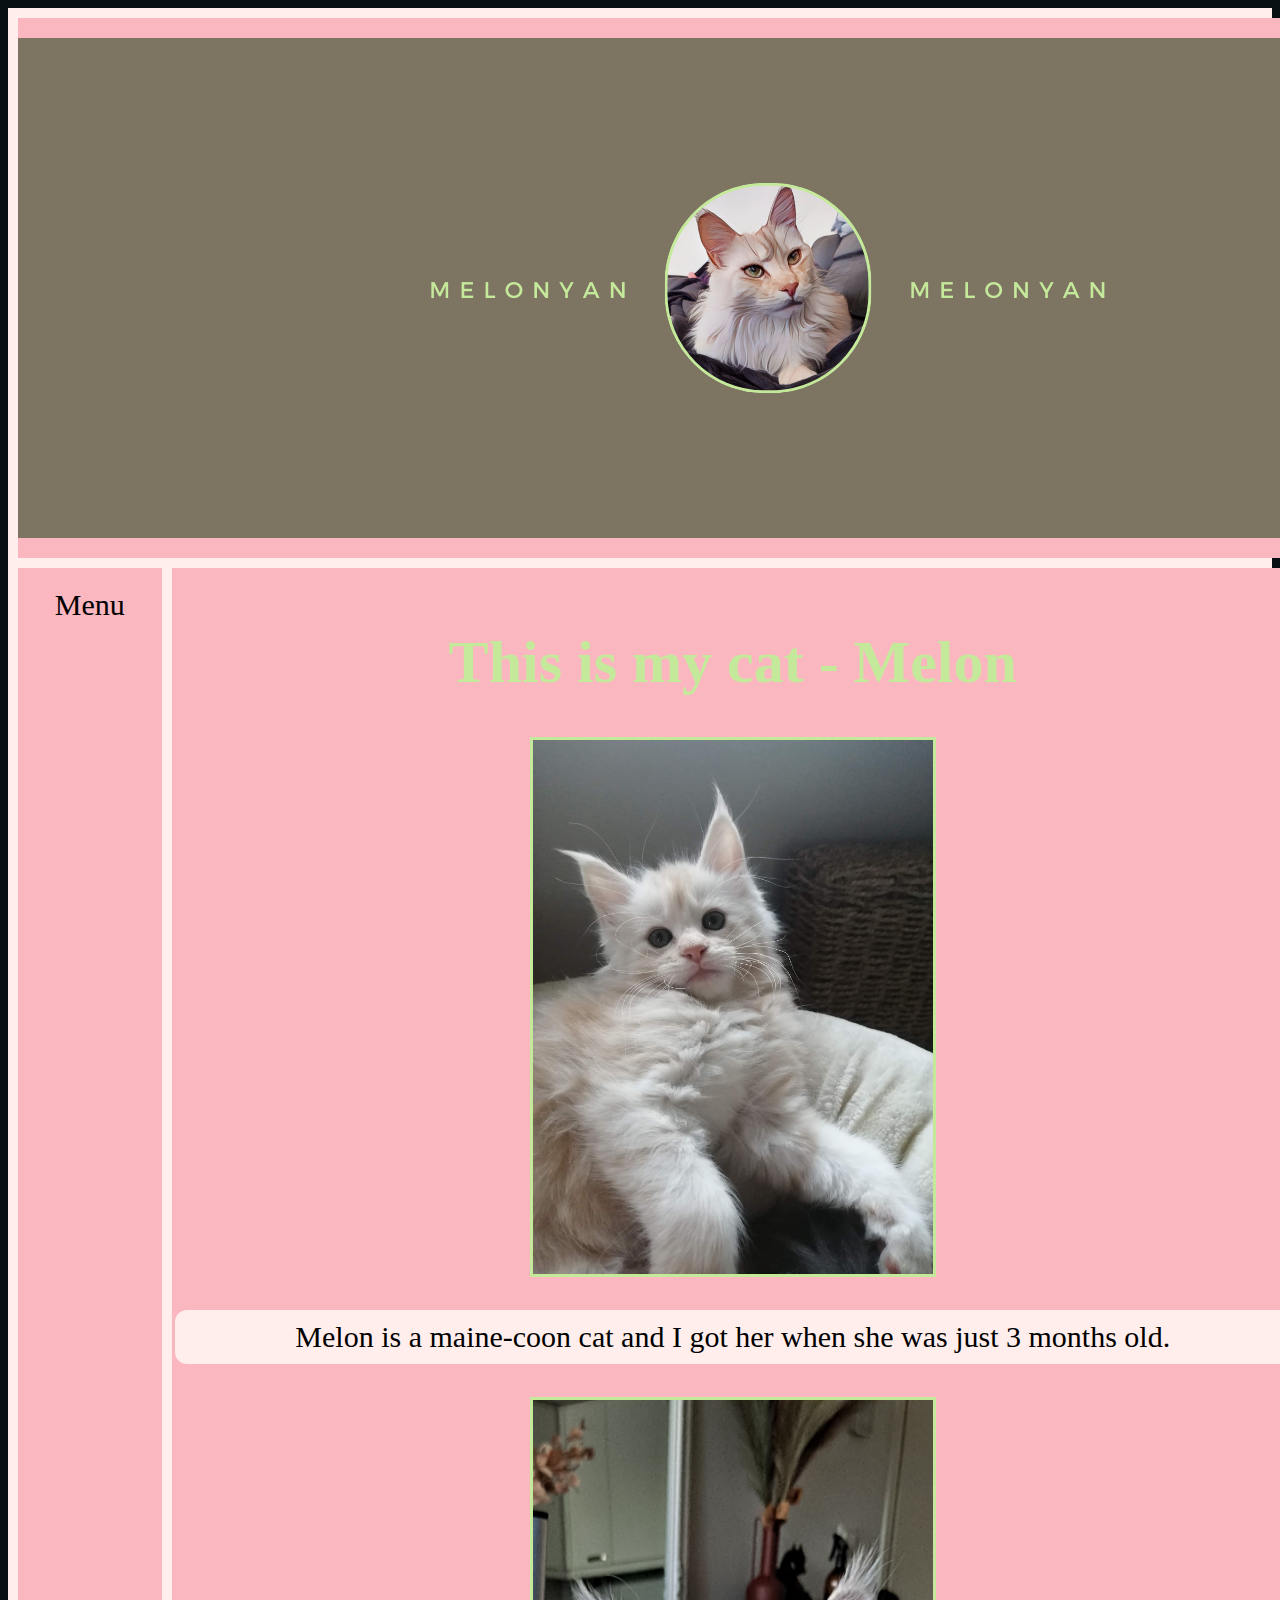
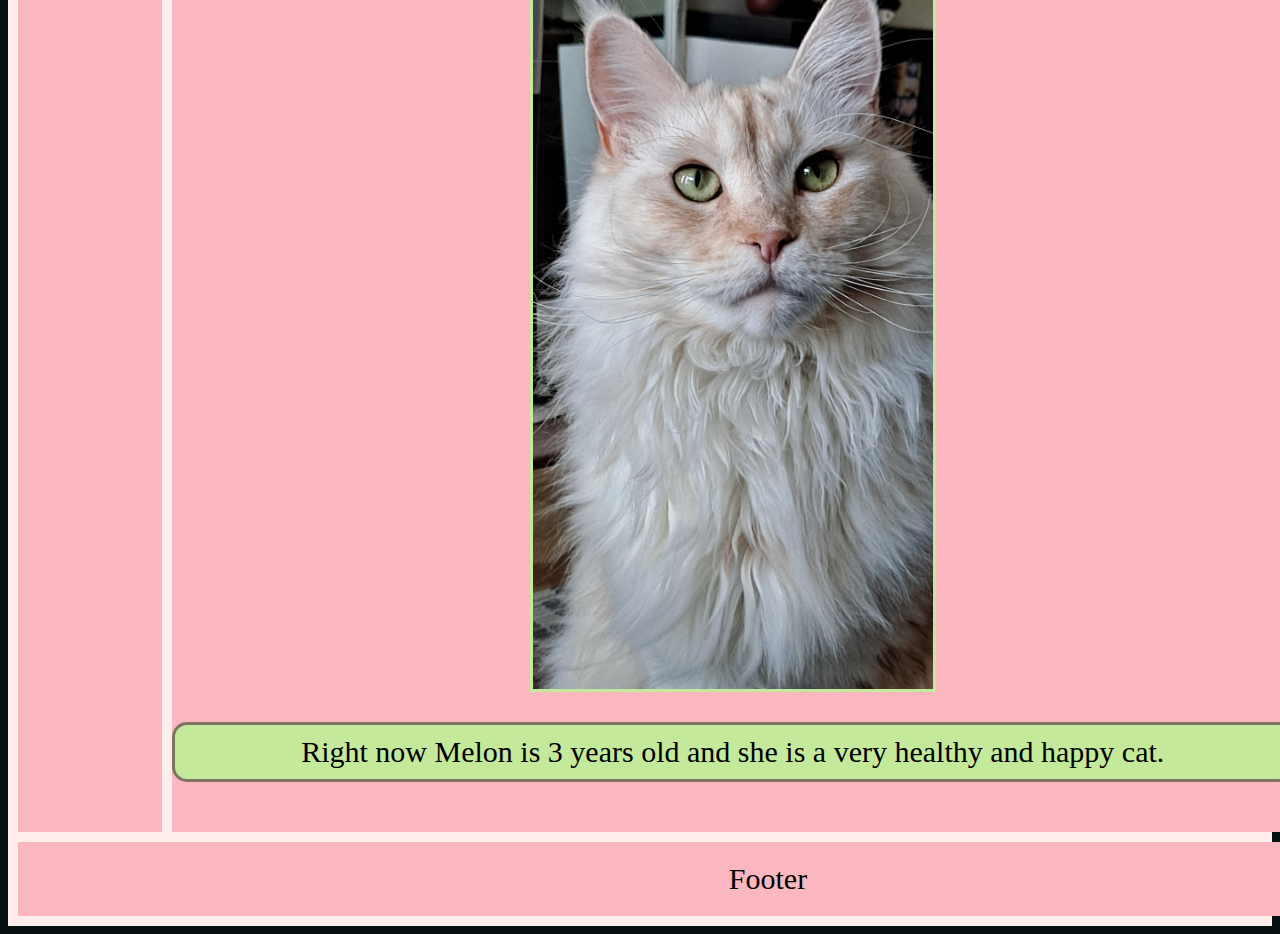
==== index.html @ b27b5853 "Update index.html" ====
<html>
  <head>
    <title>Homepage</title>
    <link rel="stylesheet" href="style.css">
  </head>

  <body>
<div class="grid-container">
  
  <div class="item1">
    <img class="header" src="melonyan header.png" alt="a brown header with title and picture">
  </div>
  
  <div class="item2">Menu</div>
  
  <div class="item3">
      <h1>This is my cat - Melon</h1>
    <img class="mainbodyimg" src="melon1.jpeg" alt="a picture of a white maine coon kitten">
    <p class="firstp">Melon is a maine-coon cat and I got her when she was just 3 months old.</p>
    <img class="mainbodyimg" src="melon2.jpg" alt="a picture of a white maine coon cat">
    <p class="secondp">Right now Melon is 3 years old and she is a very healthy and happy cat.</p>
  </div>  
  
  <div class="item4">Right</div>
  
  <div class="item5">Footer</div>
  
</div>
  </body>
</html>
---- style.css ----
body {
  background-color: #071013;
}

h1 {
  color: #c5e99b;
}

.mainbodyimg {
width: 400px;
border-style: solid;
border-color: #c5e99b;
border-margin: 15px;
}

.firstp {
background-color: #ffeeeb;
border-style: solid;
border-color: #fbb7c0;
border-radius: 15px;
padding: 10px;
}

.secondp {
background-color: #c5e99b;
border-style: solid;
border-color: #7d7461;
border-radius: 15px;
padding: 10px;
}

.item1 { grid-area: header; }
.item2 { grid-area: menu; }
.item3 { grid-area: main; }
.item4 { grid-area: right; }
.item5 { grid-area: footer; }

.grid-container {
  display: grid;
  grid-template-areas:
    'header header header header header header'
    'menu main main main right right'
    'footer footer footer footer footer footer';
  gap: 10px;
  background-color: #FFEEEB;
  padding: 10px;
}

.grid-container > div {
  background-color: #fbb7c0;
  text-align: center;
  padding: 20px 0;
  font-size: 30px;
}
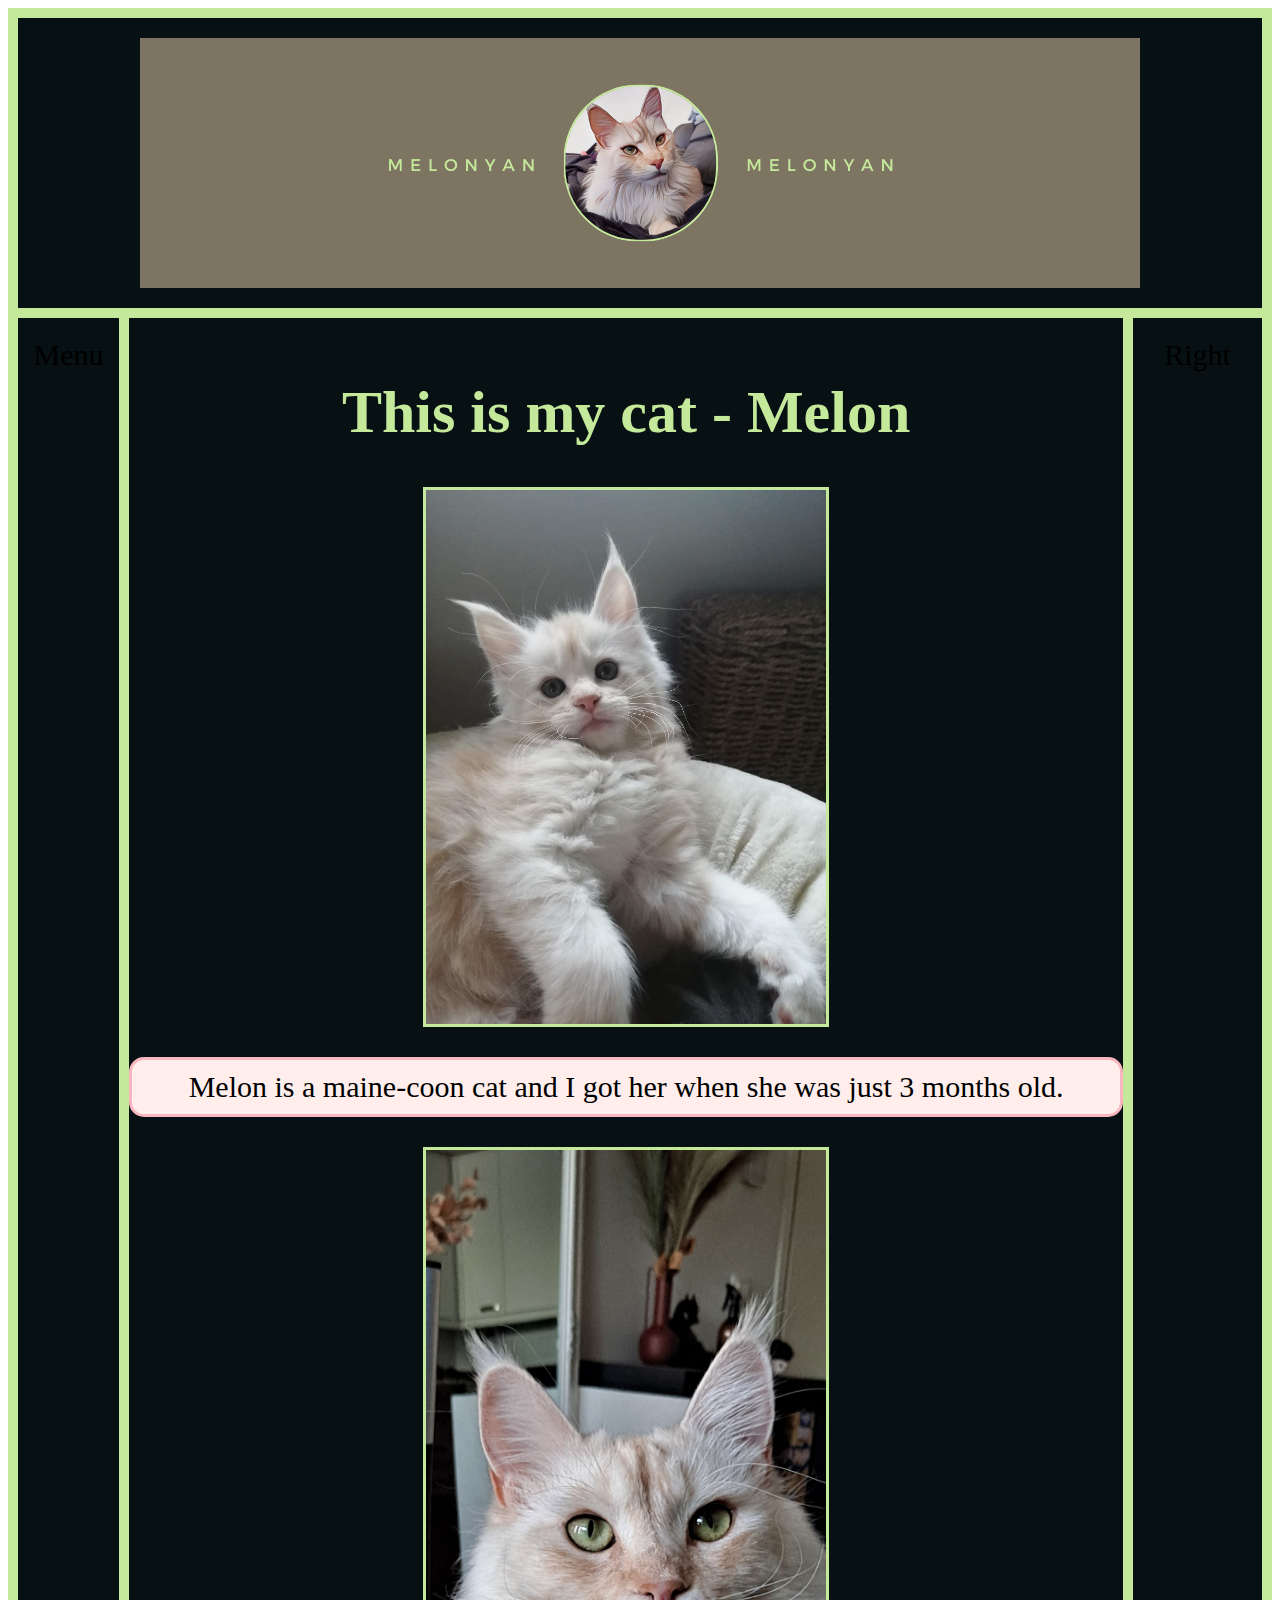
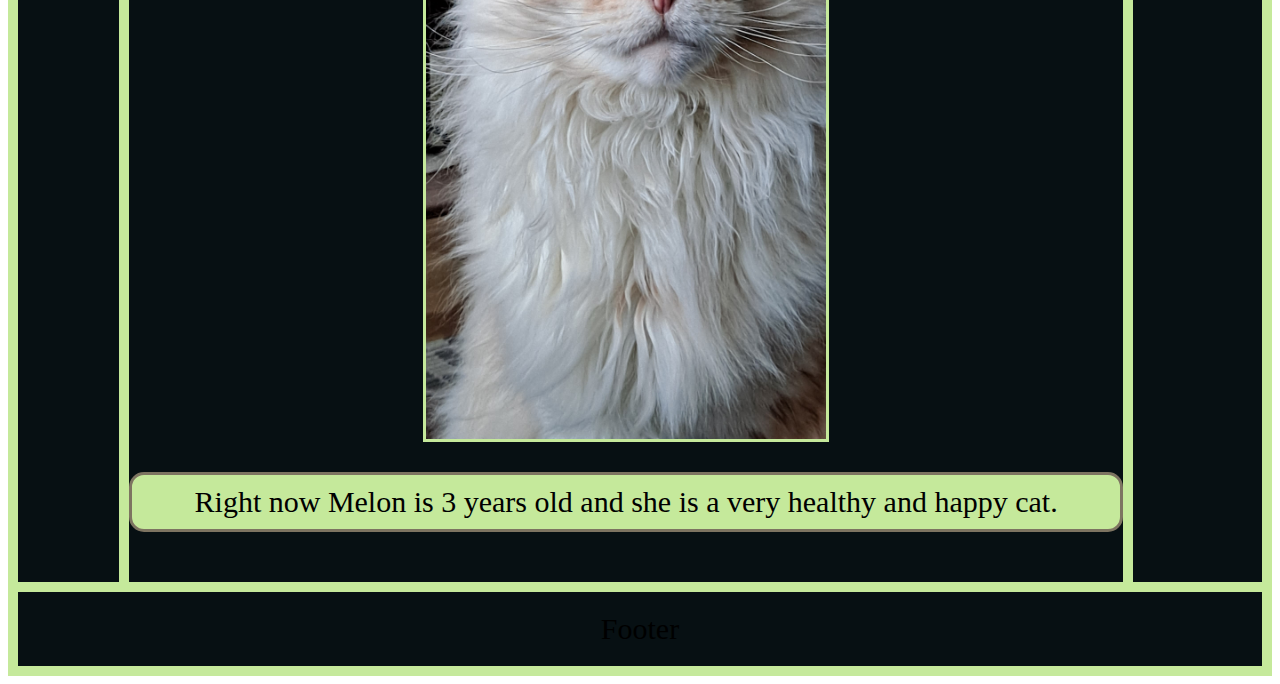
==== commit a404bd38: "Update index.html" ====
--- a/index.html
+++ b/index.html
@@ -8,7 +8,7 @@
 <div class="grid-container">
   
   <div class="item1">
-    <img class="header" src="melonyan header.png" alt="a brown header with title and picture">
+    <img class="header" src="header2.png" alt="a brown header with title and picture">
   </div>
   
   <div class="item2">Menu</div>
--- a/style.css
+++ b/style.css
@@ -1,6 +1,3 @@
-body {
-  background-color: #071013;
-}
 
 h1 {
   color: #c5e99b;
@@ -42,12 +39,12 @@
     'menu main main main right right'
     'footer footer footer footer footer footer';
   gap: 10px;
-  background-color: #FFEEEB;
+  background-color: #c5e99b;
   padding: 10px;
 }
 
 .grid-container > div {
-  background-color: #fbb7c0;
+  background-color: #071013;
   text-align: center;
   padding: 20px 0;
   font-size: 30px;
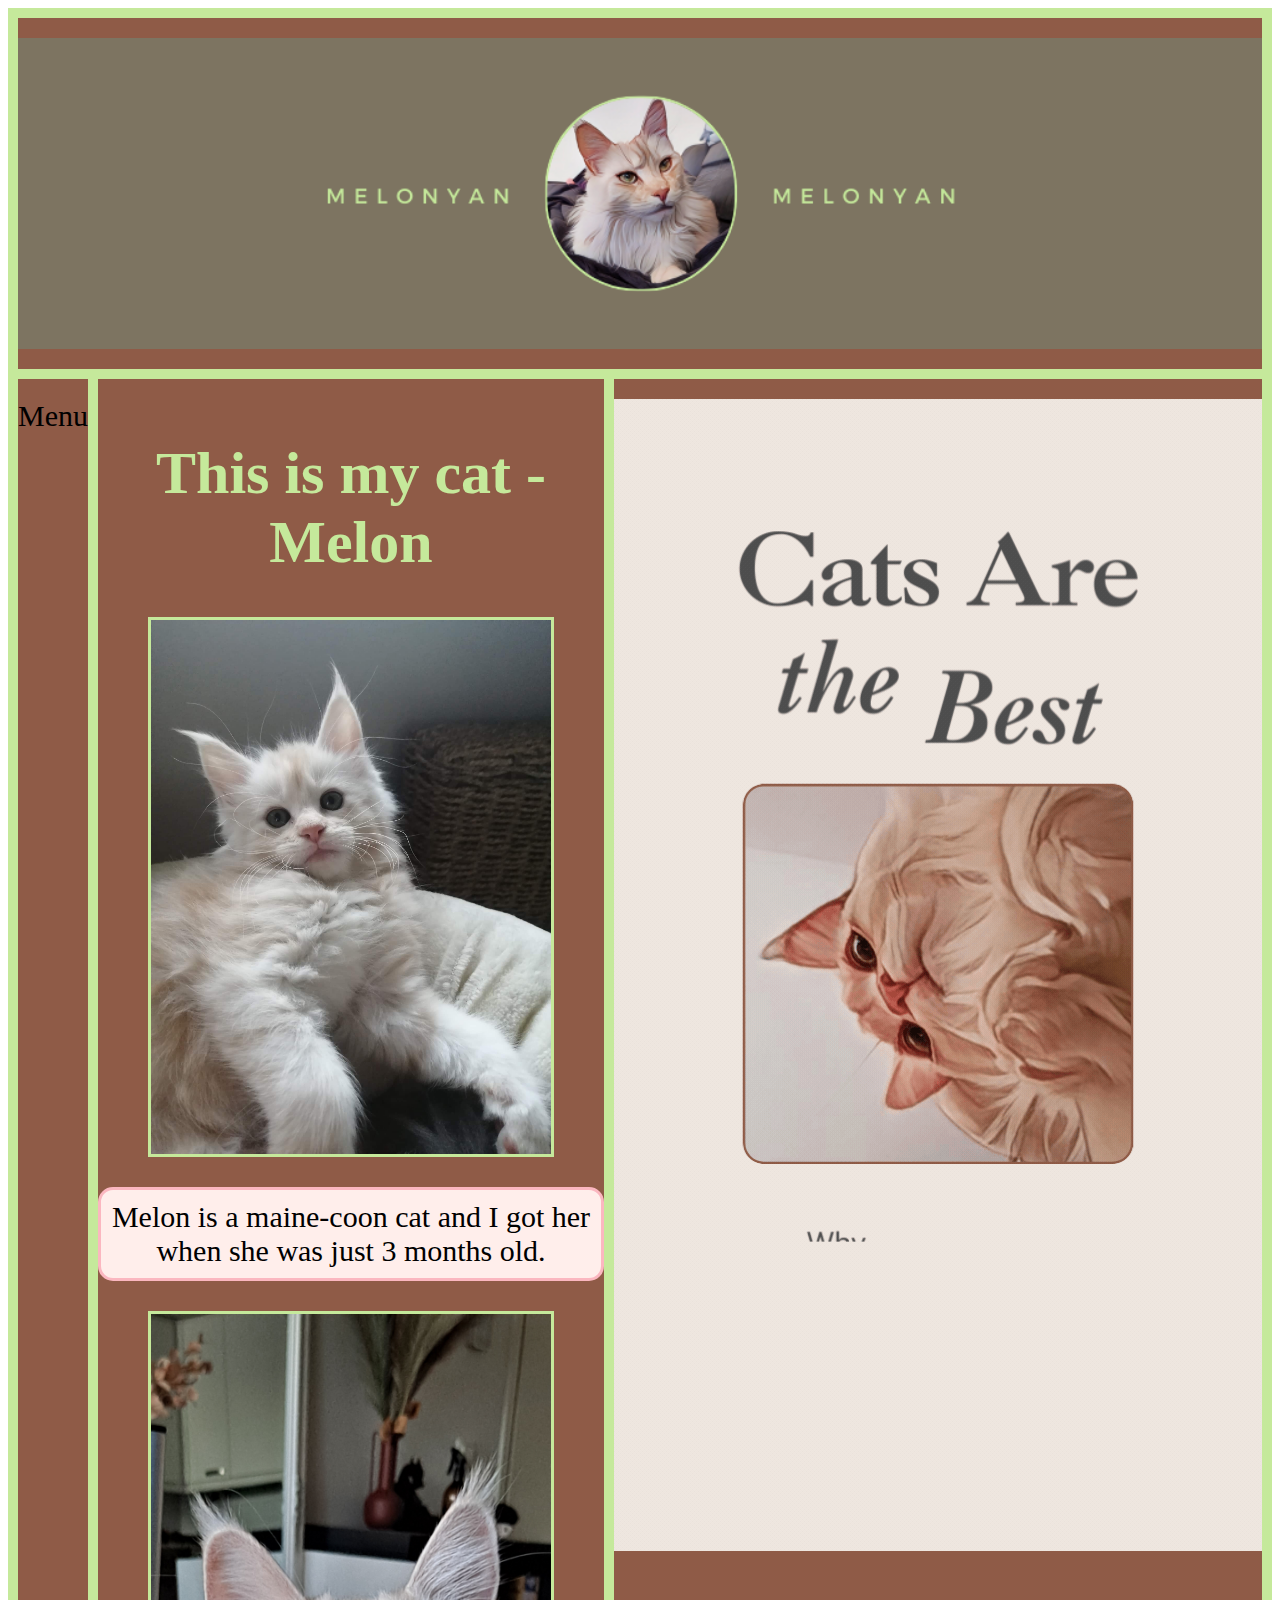
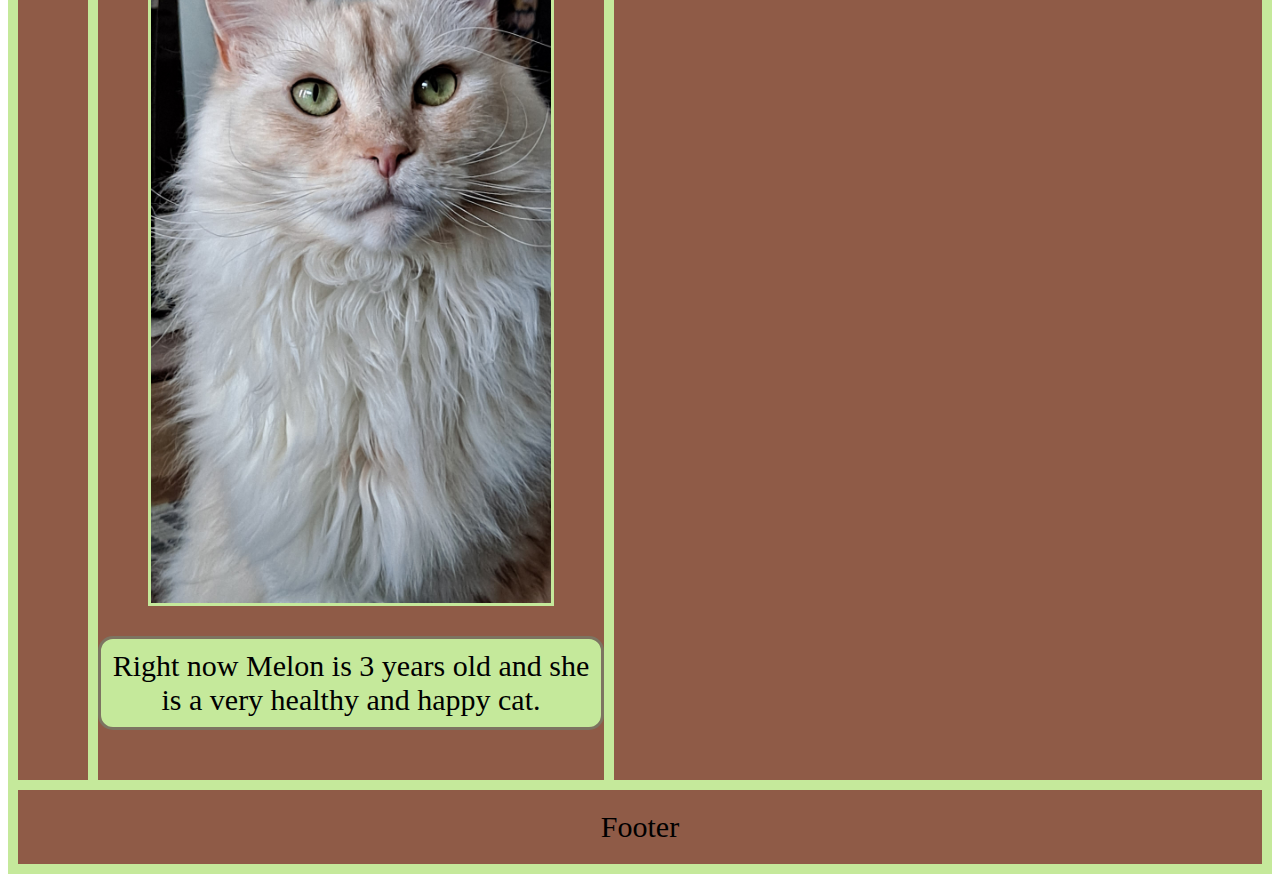
==== commit b2af1b93: "Update index.html" ====
--- a/index.html
+++ b/index.html
@@ -21,7 +21,9 @@
     <p class="secondp">Right now Melon is 3 years old and she is a very healthy and happy cat.</p>
   </div>  
   
-  <div class="item4">Right</div>
+  <div class="item4">
+    <img src="cat_github_ad1.gif" alt="an ad promoting cats">
+  </div>
   
   <div class="item5">Footer</div>
   
--- a/style.css
+++ b/style.css
@@ -1,6 +1,11 @@
 
 h1 {
   color: #c5e99b;
+}
+
+.header {
+  width: 100%;
+  height: auto;
 }
 
 .mainbodyimg {
@@ -44,7 +49,7 @@
 }
 
 .grid-container > div {
-  background-color: #071013;
+  background-color: #8f5b47;
   text-align: center;
   padding: 20px 0;
   font-size: 30px;
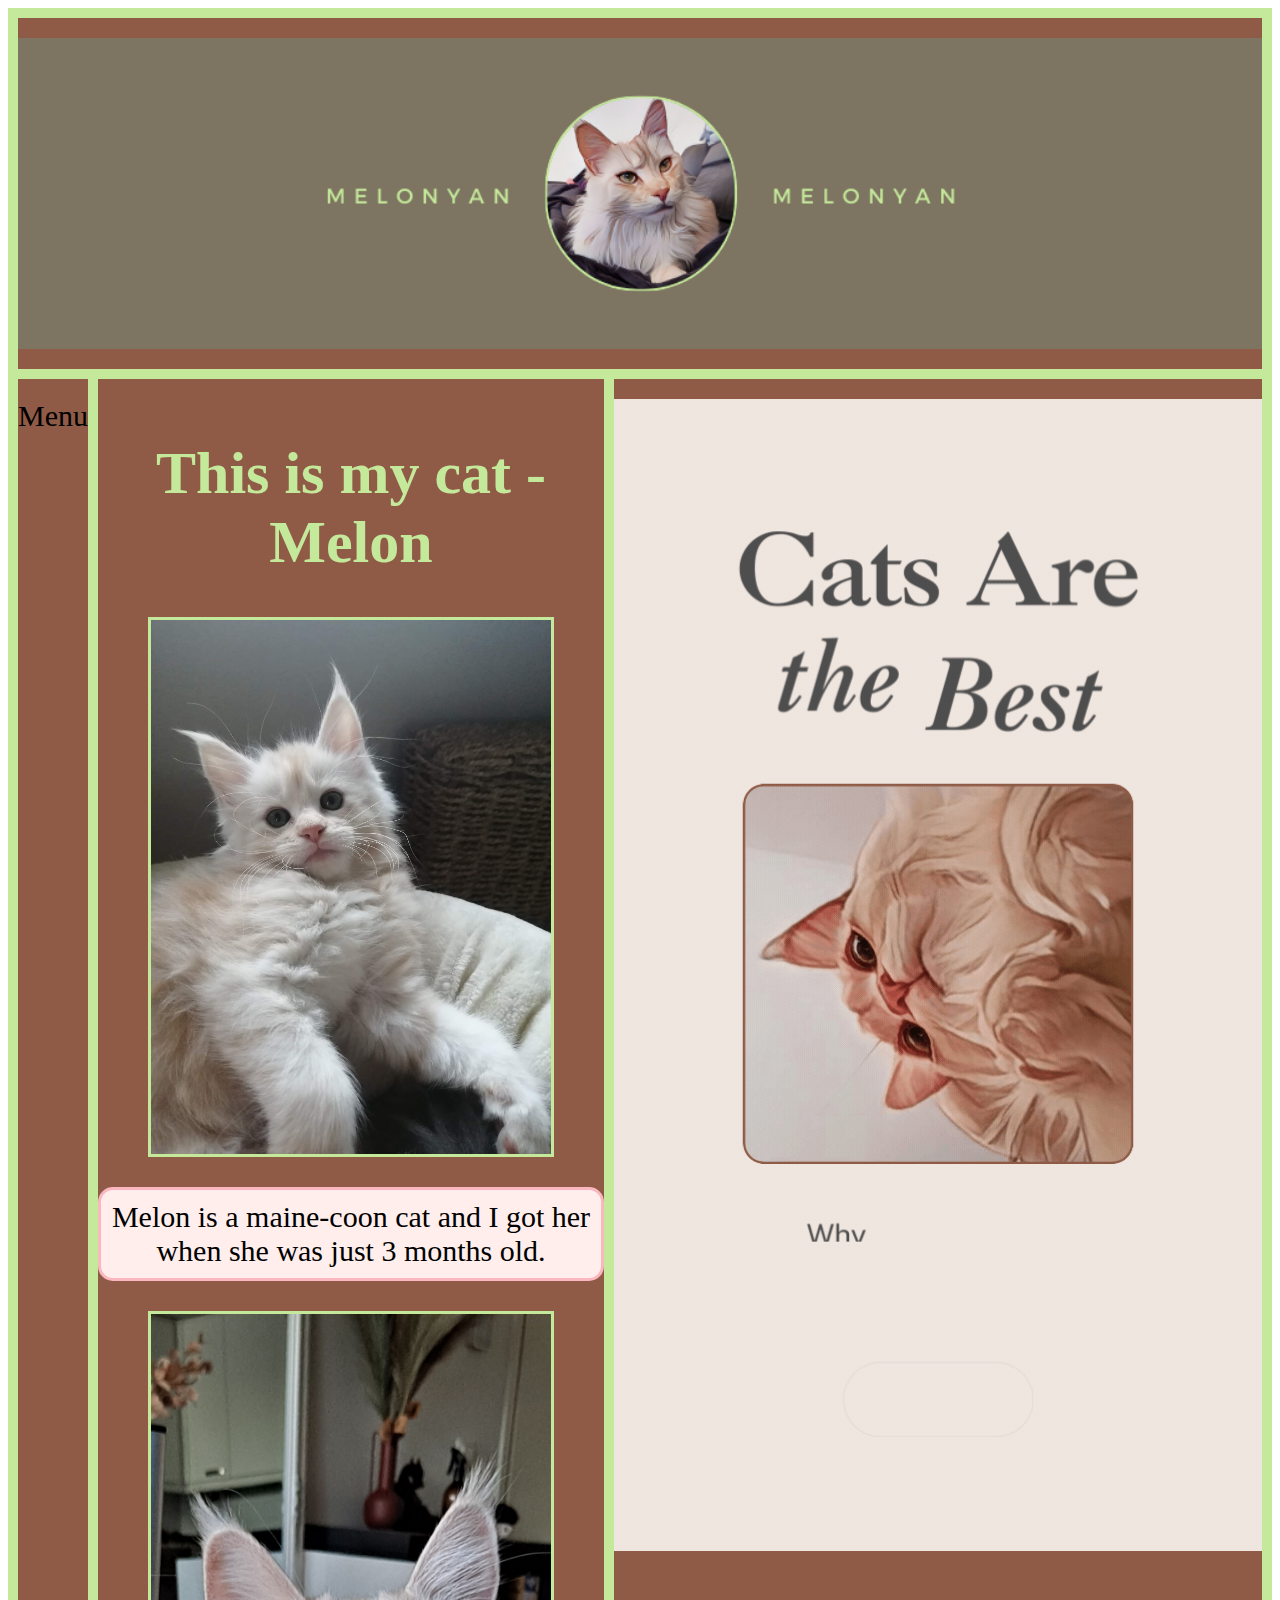
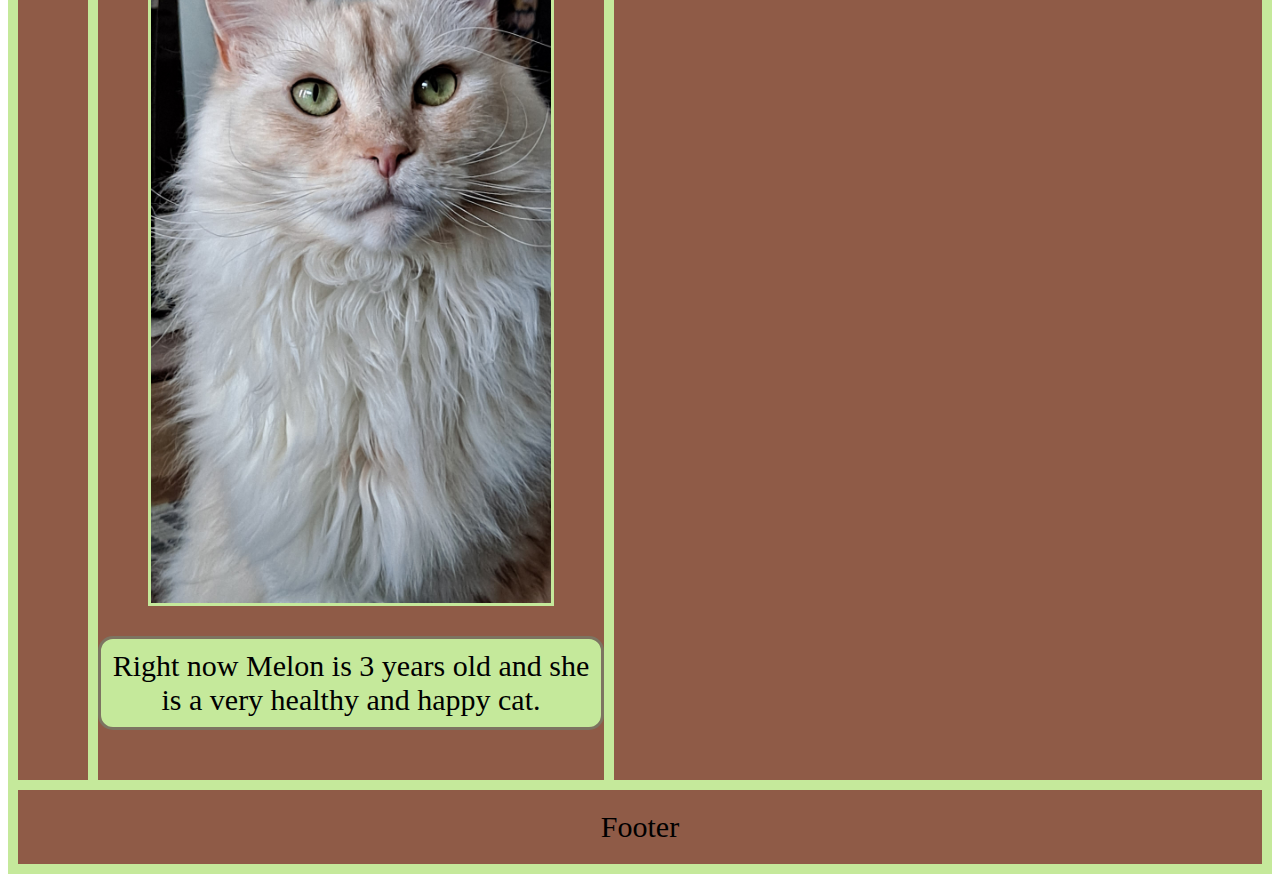
==== commit 7475087b: "Update index.html" ====
--- a/index.html
+++ b/index.html
@@ -22,7 +22,7 @@
   </div>  
   
   <div class="item4">
-    <img src="cat_github_ad1.gif" alt="an ad promoting cats">
+    <img class="sideads" src="cat_github_ad1.gif" alt="an ad promoting cats">
   </div>
   
   <div class="item5">Footer</div>
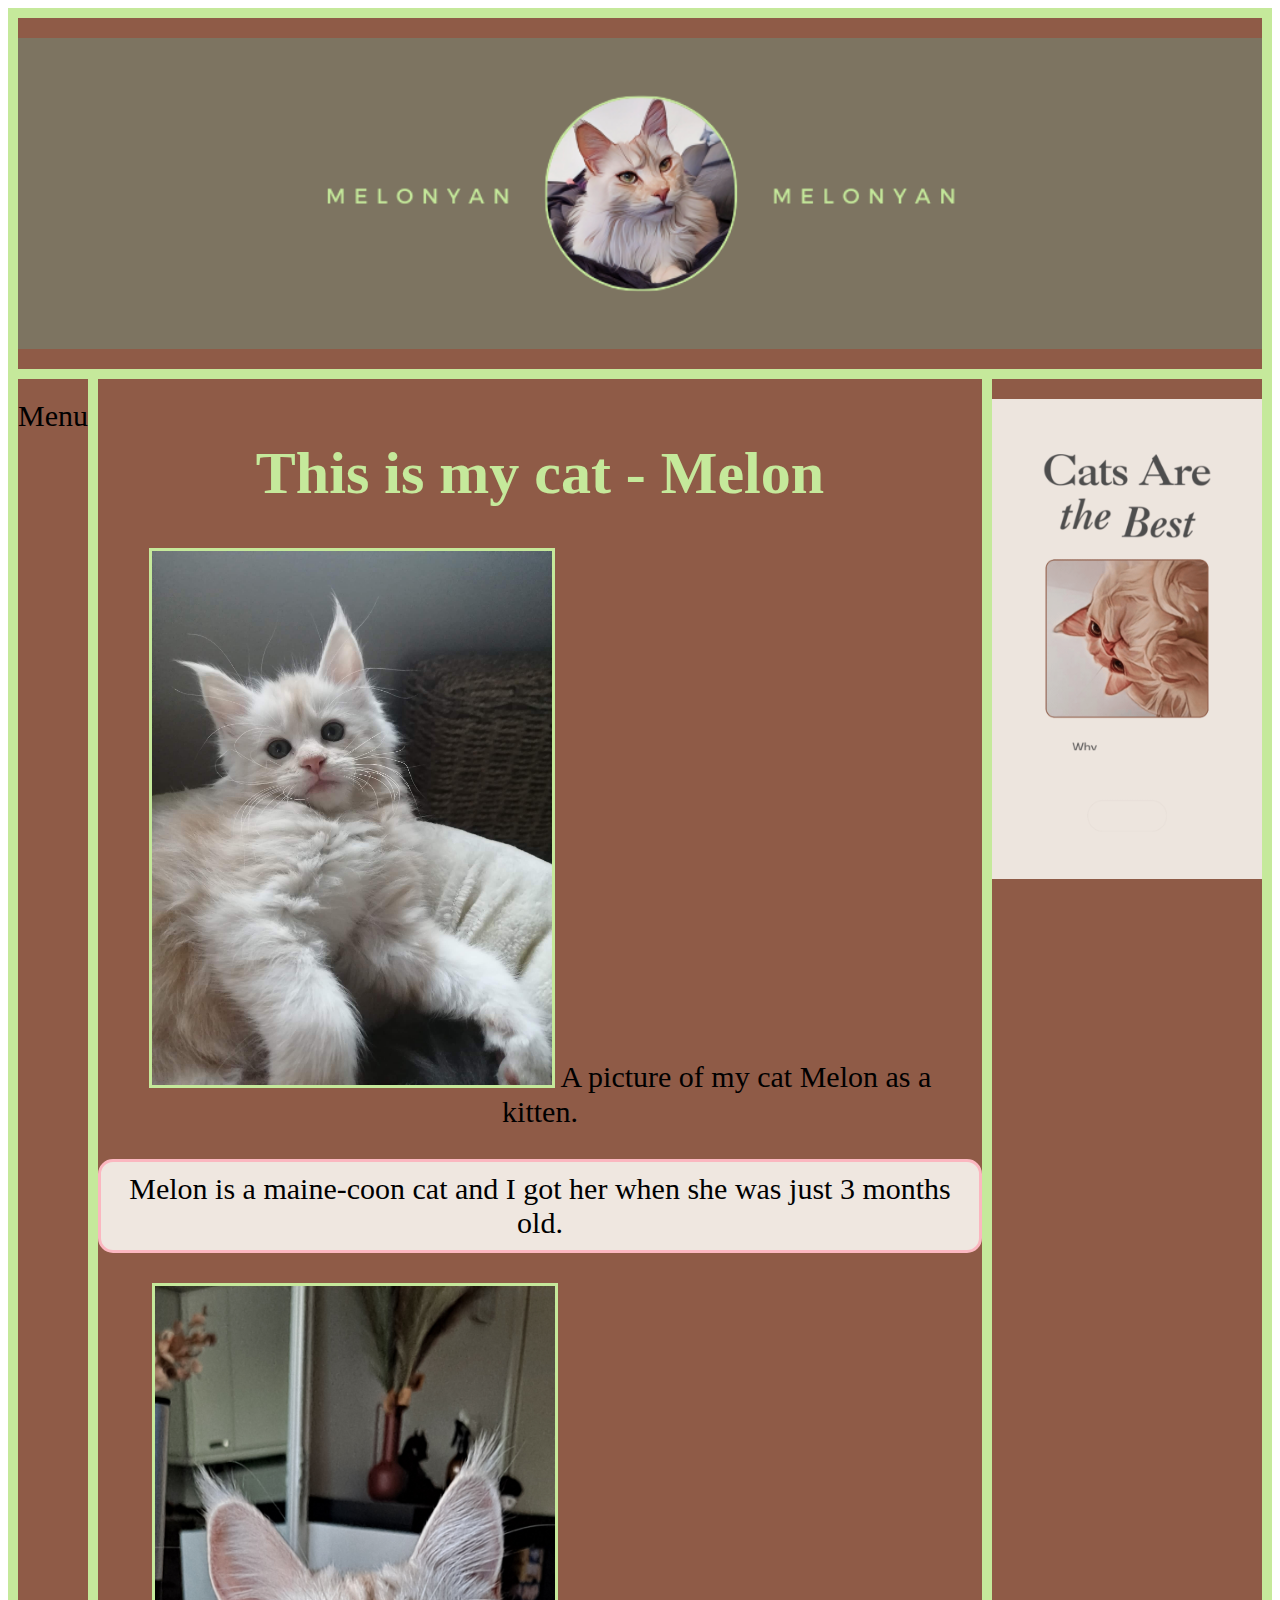
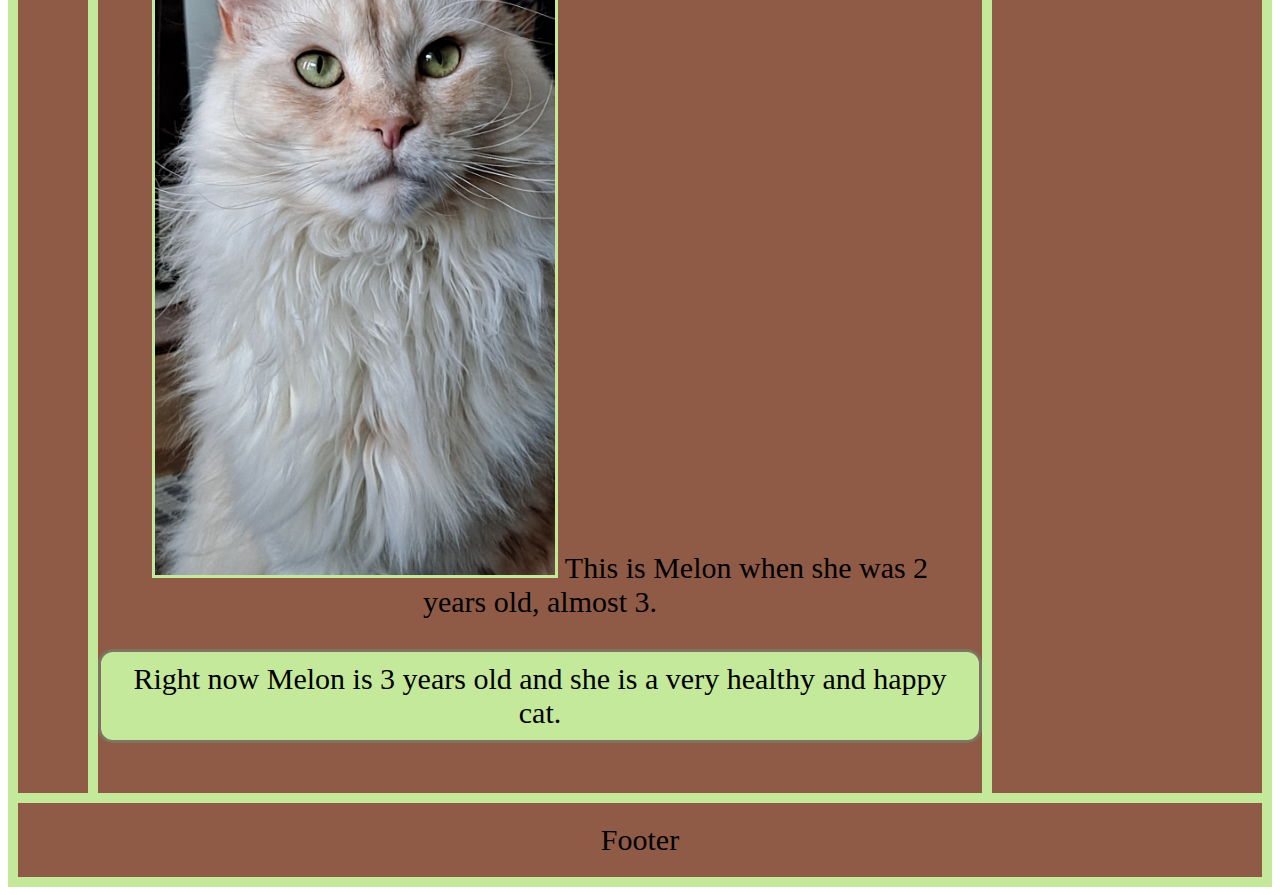
==== commit 4b3c0a1c: "Update index.html" ====
--- a/index.html
+++ b/index.html
@@ -15,9 +15,15 @@
   
   <div class="item3">
       <h1>This is my cat - Melon</h1>
+    <figure>
     <img class="mainbodyimg" src="melon1.jpeg" alt="a picture of a white maine coon kitten">
+    <figurecaption> A picture of my cat Melon as a kitten.</figurecaption>
+    </figure>
     <p class="firstp">Melon is a maine-coon cat and I got her when she was just 3 months old.</p>
+    <figure>
     <img class="mainbodyimg" src="melon2.jpg" alt="a picture of a white maine coon cat">
+    <figurecaption>This is Melon when she was 2 years old, almost 3.</figurecaption>
+    </figure>
     <p class="secondp">Right now Melon is 3 years old and she is a very healthy and happy cat.</p>
   </div>  
   
--- a/style.css
+++ b/style.css
@@ -8,6 +8,12 @@
   height: auto;
 }
 
+.sideads {
+  width: 270px;
+  height: 480px;
+ 
+}
+
 .mainbodyimg {
 width: 400px;
 border-style: solid;
@@ -16,7 +22,7 @@
 }
 
 .firstp {
-background-color: #ffeeeb;
+background-color: #EFE7E0;
 border-style: solid;
 border-color: #fbb7c0;
 border-radius: 15px;
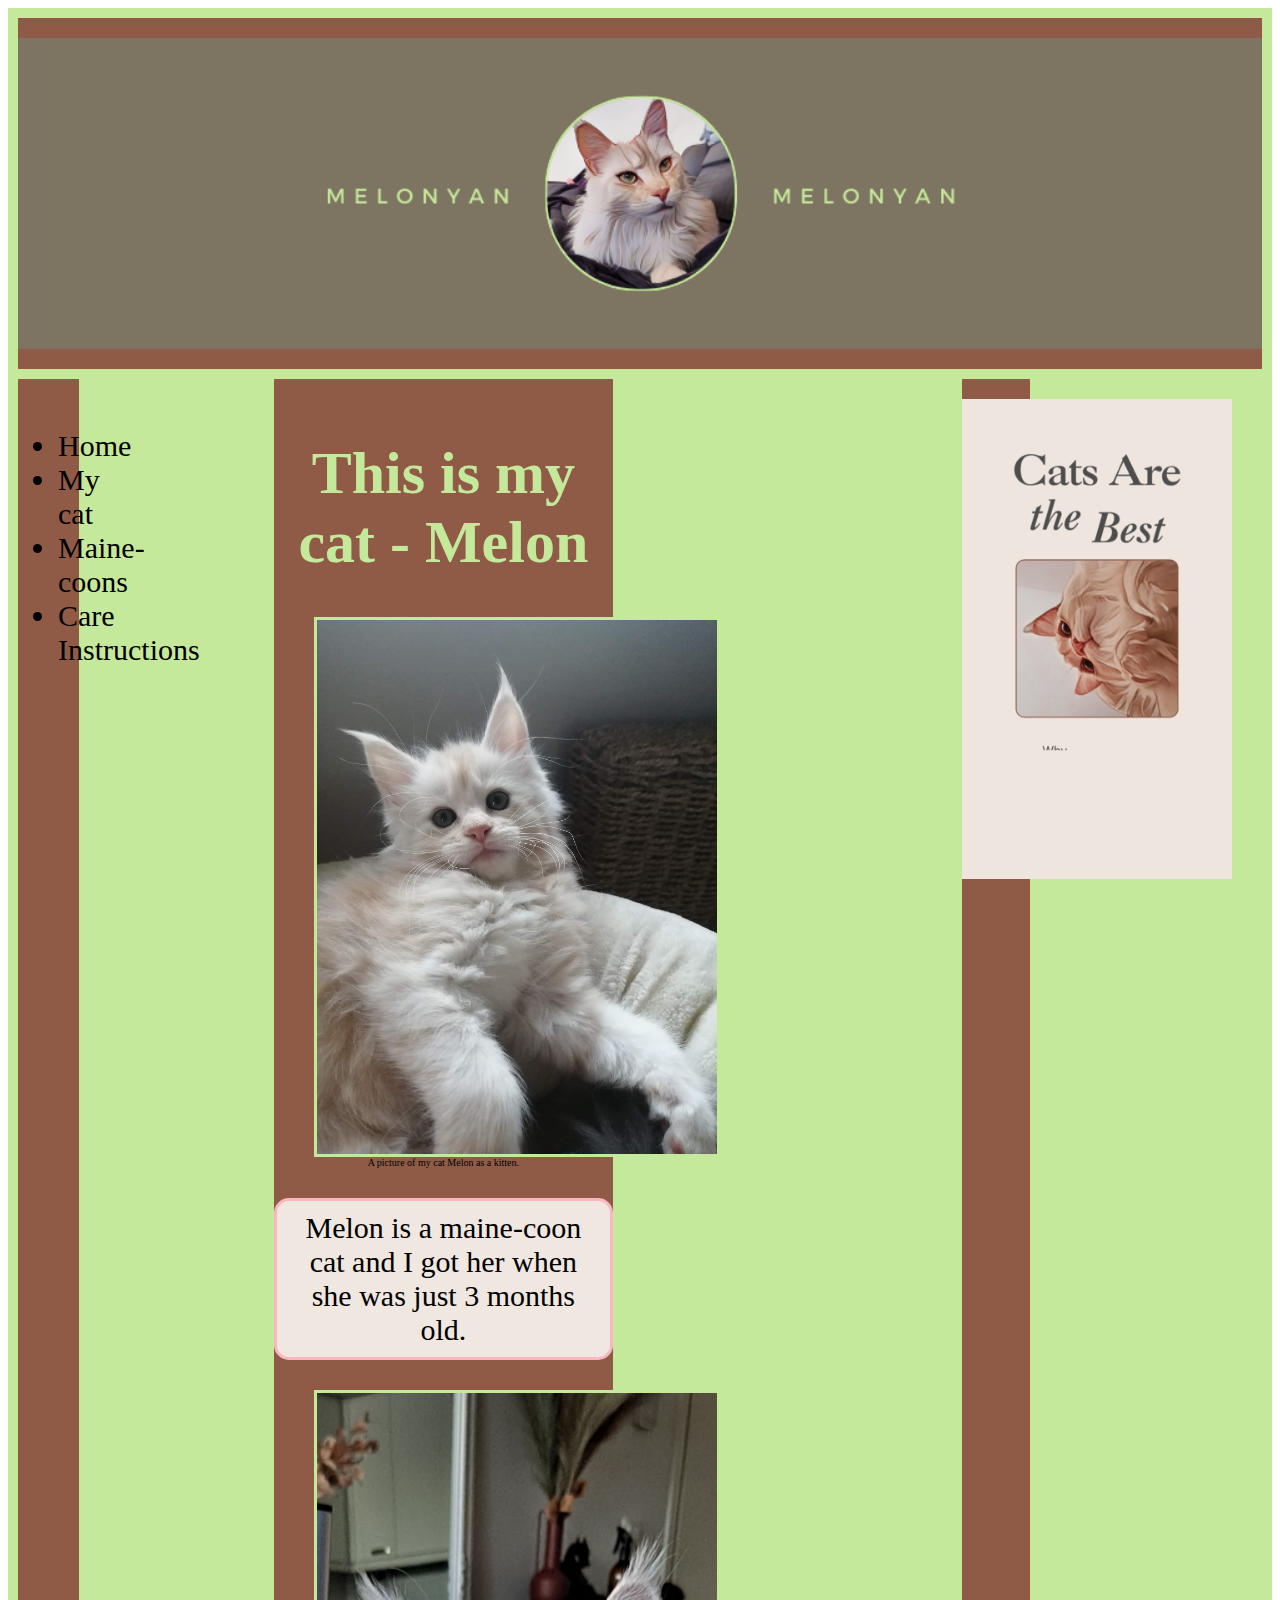
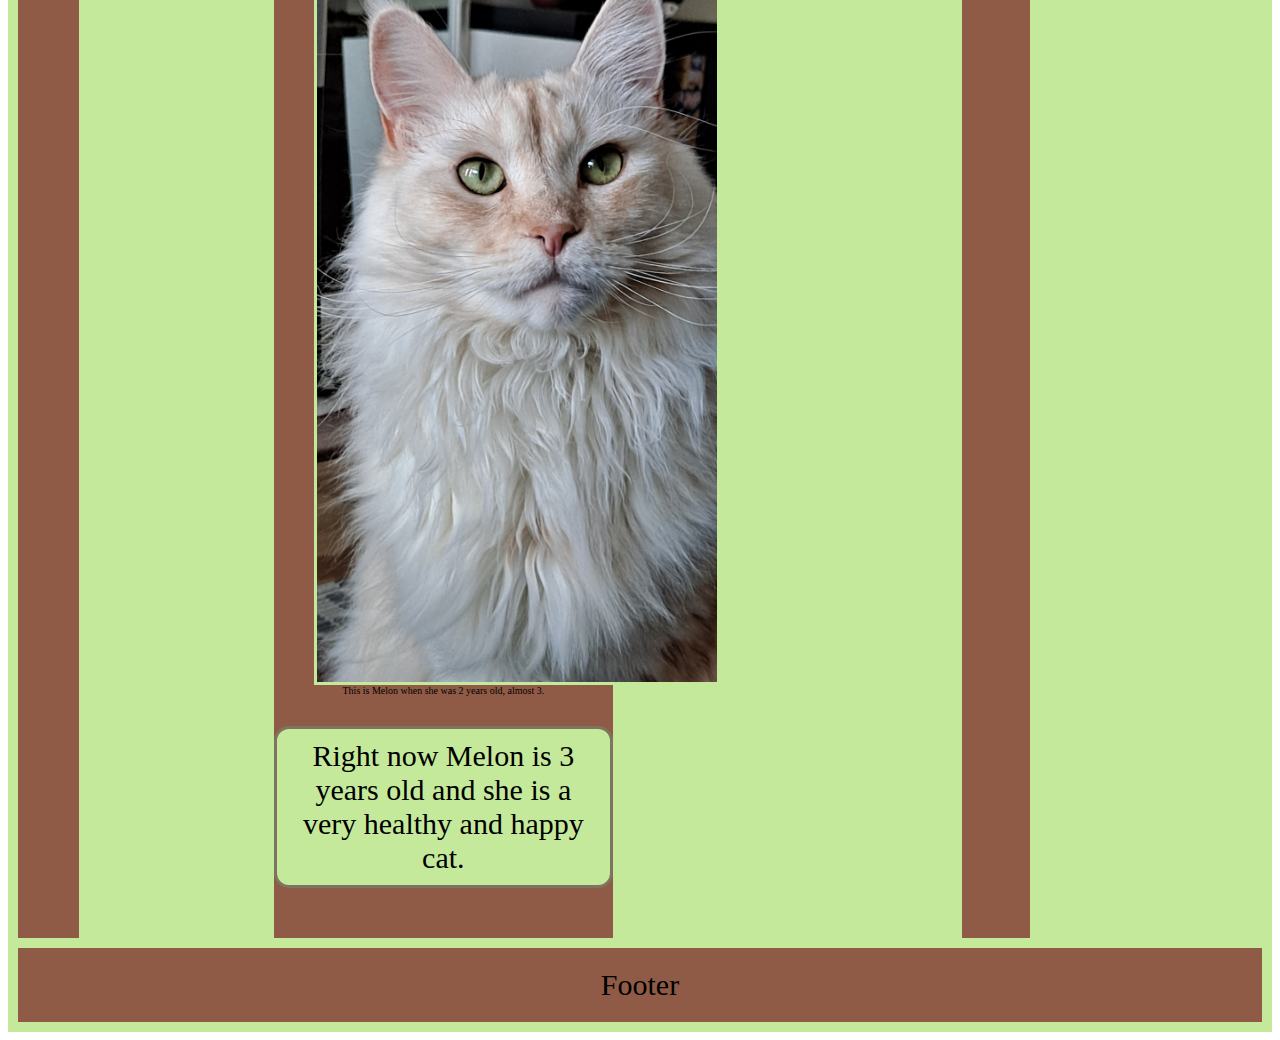
==== commit a631a228: "Update index.html" ====
--- a/index.html
+++ b/index.html
@@ -1,19 +1,30 @@
 <html>
   <head>
     <title>Homepage</title>
+    <meta name="viewport" content="width=device-width, initial-scale=1.0">
     <link rel="stylesheet" href="style.css">
   </head>
 
-  <body>
+<body>
 <div class="grid-container">
   
   <div class="item1">
     <img class="header" src="header2.png" alt="a brown header with title and picture">
   </div>
-  
-  <div class="item2">Menu</div>
-  
-  <div class="item3">
+
+  <div class="col-3 col-s-3 menu">
+    <div class="item2">
+    <ul>
+      <li>Home</li>
+      <li>My cat</li>
+      <li>Maine-coons</li>
+      <li>Care Instructions</li>
+    </ul>
+    </div>
+  </div>
+
+  <div class="col-6 col-s-9">
+    <div class="item3">
       <h1>This is my cat - Melon</h1>
     <figure>
     <img class="mainbodyimg" src="melon1.jpeg" alt="a picture of a white maine coon kitten">
@@ -25,10 +36,13 @@
     <figurecaption>This is Melon when she was 2 years old, almost 3.</figurecaption>
     </figure>
     <p class="secondp">Right now Melon is 3 years old and she is a very healthy and happy cat.</p>
-  </div>  
-  
-  <div class="item4">
+    </div>  
+  </div>
+
+  <div class="col-3 col-s-12">
+    <div class="item4">
     <img class="sideads" src="cat_github_ad1.gif" alt="an ad promoting cats">
+    </div>
   </div>
   
   <div class="item5">Footer</div>
--- a/style.css
+++ b/style.css
@@ -12,6 +12,14 @@
   width: 270px;
   height: 480px;
  
+}
+
+figure {
+  text-align: center;
+}
+
+figurecaption {
+  font-size: 10px;
 }
 
 .mainbodyimg {
@@ -61,3 +69,38 @@
   font-size: 30px;
 }
 
+/* For mobile phones: */
+[class*="col-"] {
+  width: 100%;
+}
+
+@media only screen and (min-width: 600px) {
+  /* For tablets: */
+  .col-s-1 {width: 8.33%;}
+  .col-s-2 {width: 16.66%;}
+  .col-s-3 {width: 25%;}
+  .col-s-4 {width: 33.33%;}
+  .col-s-5 {width: 41.66%;}
+  .col-s-6 {width: 50%;}
+  .col-s-7 {width: 58.33%;}
+  .col-s-8 {width: 66.66%;}
+  .col-s-9 {width: 75%;}
+  .col-s-10 {width: 83.33%;}
+  .col-s-11 {width: 91.66%;}
+  .col-s-12 {width: 100%;}
+}
+@media only screen and (min-width: 768px) {
+  /* For desktop: */
+  .col-1 {width: 8.33%;}
+  .col-2 {width: 16.66%;}
+  .col-3 {width: 25%;}
+  .col-4 {width: 33.33%;}
+  .col-5 {width: 41.66%;}
+  .col-6 {width: 50%;}
+  .col-7 {width: 58.33%;}
+  .col-8 {width: 66.66%;}
+  .col-9 {width: 75%;}
+  .col-10 {width: 83.33%;}
+  .col-11 {width: 91.66%;}
+  .col-12 {width: 100%;}
+}
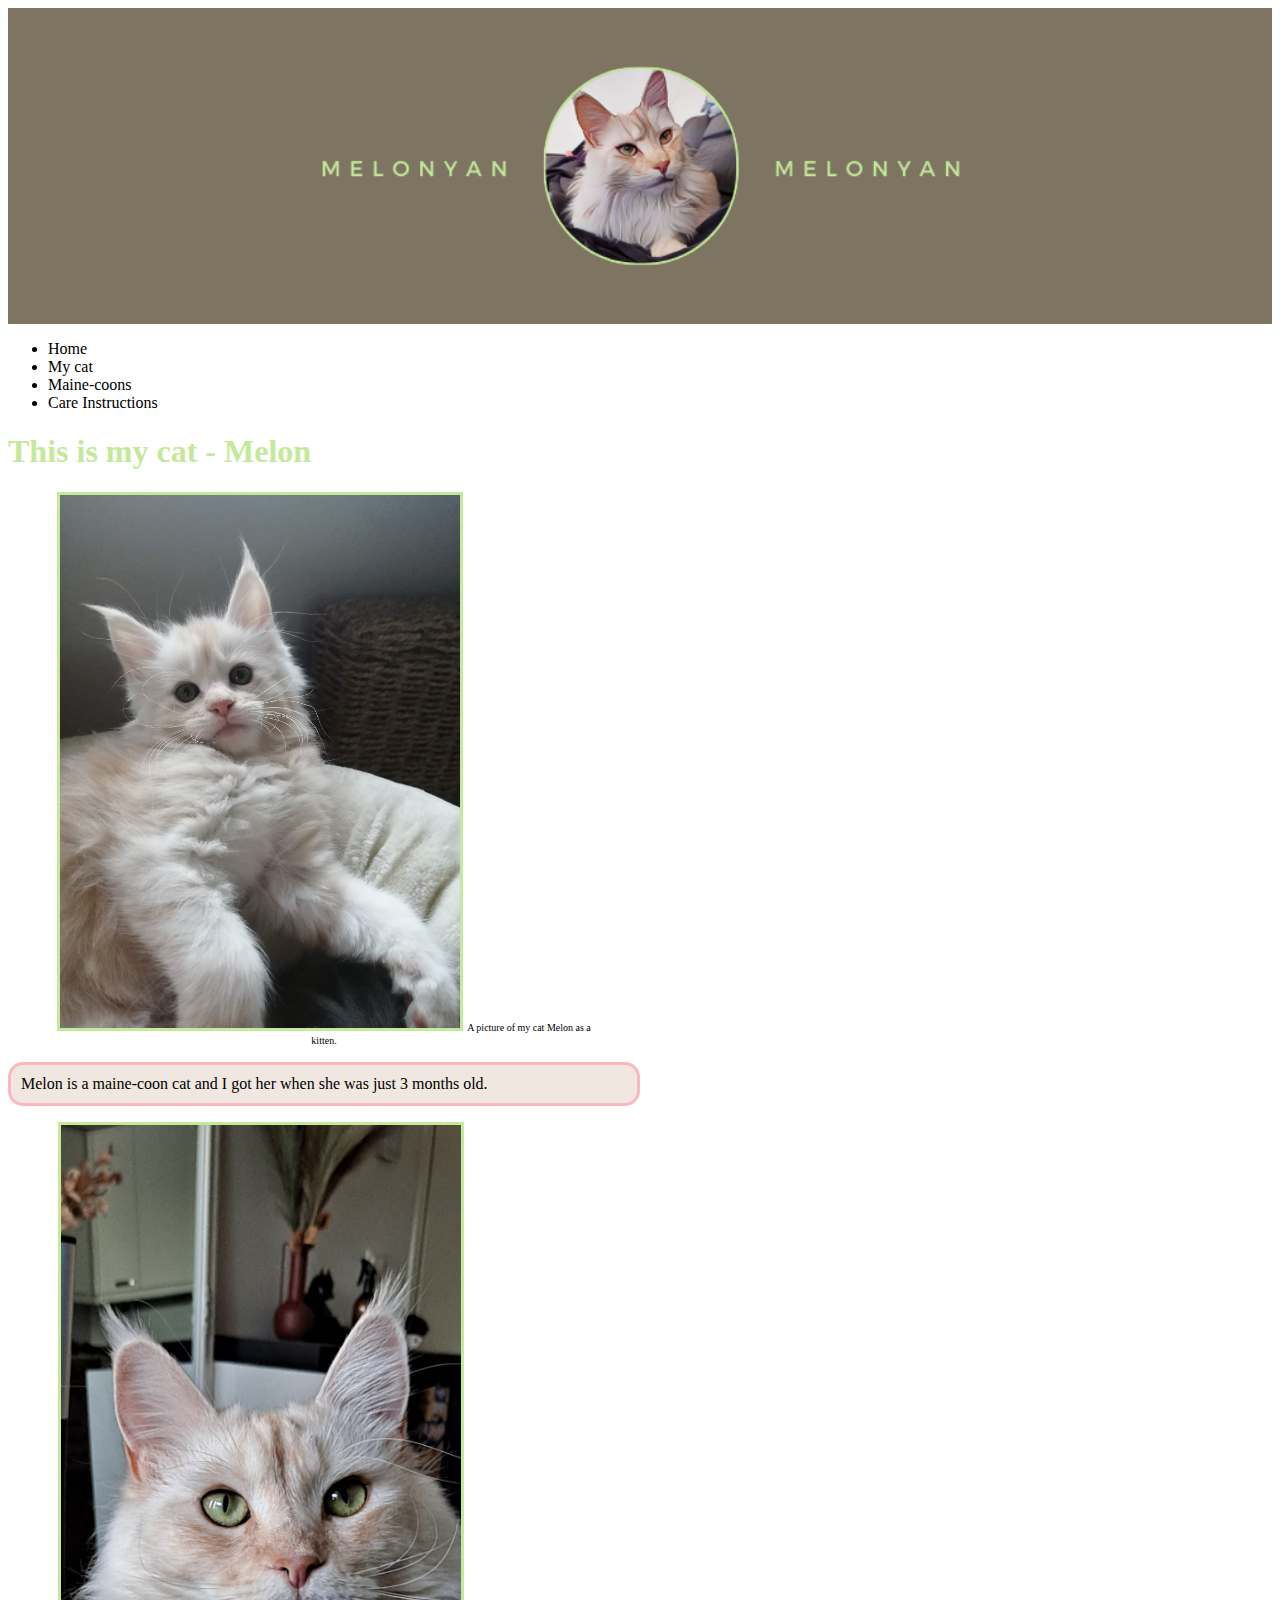
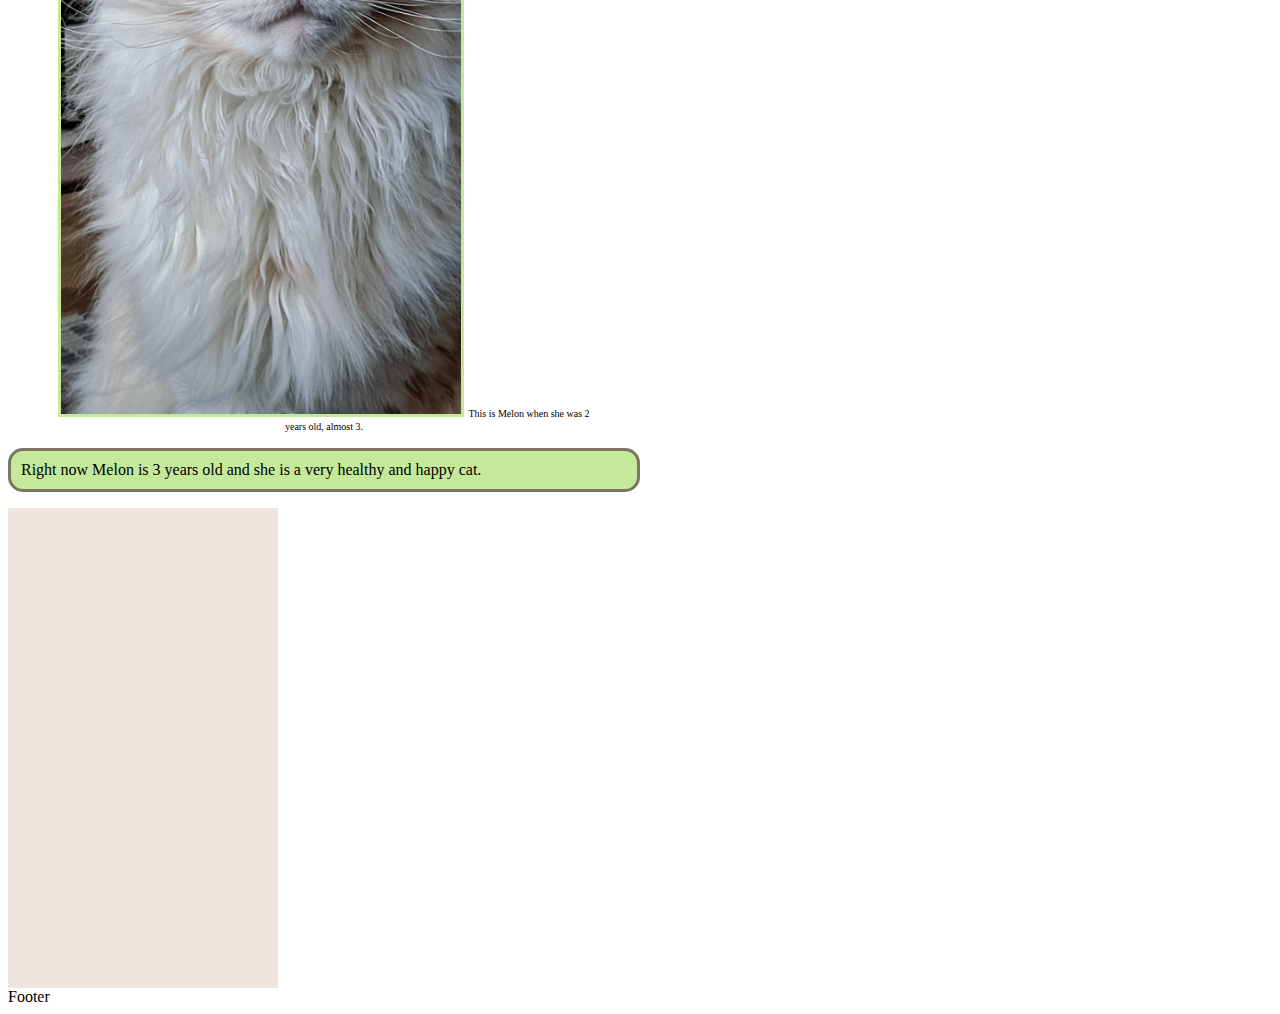
==== commit eedbcbf3: "Update index.html" ====
--- a/index.html
+++ b/index.html
@@ -6,7 +6,7 @@
   </head>
 
 <body>
-<div class="grid-container">
+<div class="row">
   
   <div class="item1">
     <img class="header" src="header2.png" alt="a brown header with title and picture">
@@ -40,7 +40,7 @@
   </div>
 
   <div class="col-3 col-s-12">
-    <div class="item4">
+    <div class="aside">
     <img class="sideads" src="cat_github_ad1.gif" alt="an ad promoting cats">
     </div>
   </div>
